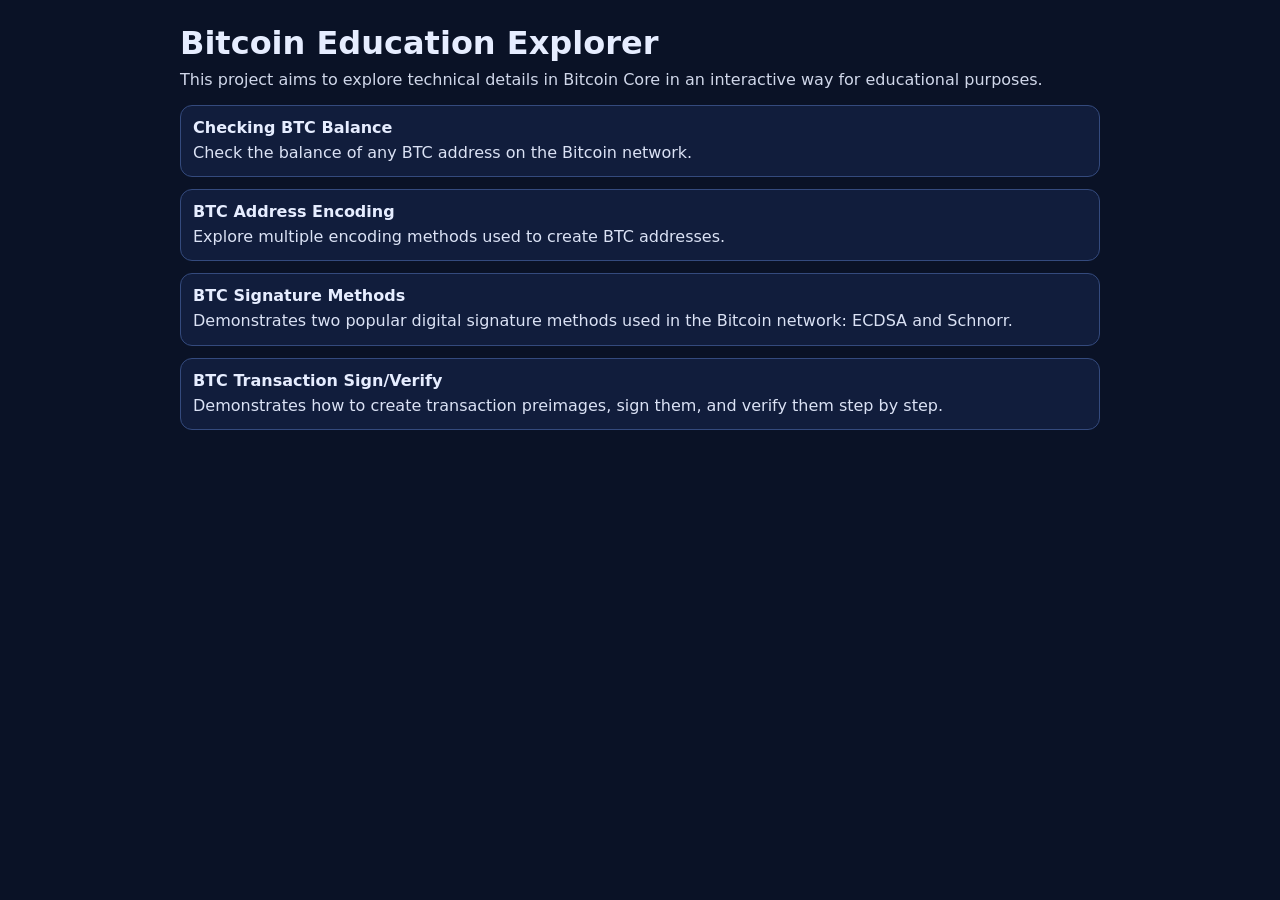
==== index.html @ 989a3546 "Revise Bitcoin education index" ====
<!doctype html>
<html lang="en">
  <head>
    <meta charset="UTF-8" />
    <meta name="viewport" content="width=device-width, initial-scale=1.0" />
    <title>Bitcoin Education Explorer</title>
    <style>
      :root {
        color-scheme: dark;
        font-family: ui-sans-serif, system-ui, -apple-system, Segoe UI, Roboto, Arial, sans-serif;
      }
      body {
        margin: 0;
        background: #0a1226;
        color: #e6edff;
      }
      main {
        max-width: 920px;
        margin: 0 auto;
        padding: 24px 16px 48px;
      }
      h1 {
        margin: 0 0 8px;
      }
      p {
        margin: 0 0 16px;
        opacity: 0.9;
      }
      .grid {
        display: grid;
        gap: 12px;
      }
      a.card {
        display: block;
        border: 1px solid #344a7d;
        border-radius: 12px;
        background: #111d3c;
        padding: 12px;
        color: #e6edff;
        text-decoration: none;
      }
      a.card:hover {
        border-color: #5f80cc;
        background: #16264f;
      }
      .title {
        font-weight: 700;
        margin-bottom: 4px;
      }
      .desc {
        line-height: 1.45;
        opacity: 0.95;
      }
    </style>
  </head>
  <body>
    <main>
      <h1>Bitcoin Education Explorer</h1>
      <p>This project aims to explore technical details in Bitcoin Core in an interactive way for educational purposes.</p>
      <section class="grid">
        <a class="card" href="./btc-balance.html">
          <div class="title">Checking BTC Balance</div>
          <div class="desc">Check the balance of any BTC address on the Bitcoin network.</div>
        </a>
        <a class="card" href="./btc-address-encoding.html">
          <div class="title">BTC Address Encoding</div>
          <div class="desc">Explore multiple encoding methods used to create BTC addresses.</div>
        </a>
        <a class="card" href="./btc-signature-lab/index.html">
          <div class="title">BTC Signature Methods</div>
          <div class="desc">Demonstrates two popular digital signature methods used in the Bitcoin network: ECDSA and Schnorr.</div>
        </a>
        <a class="card" href="./btc-transactions/index.html">
          <div class="title">BTC Transaction Sign/Verify</div>
          <div class="desc">Demonstrates how to create transaction preimages, sign them, and verify them step by step.</div>
        </a>
      </section>
    </main>
  </body>
</html>
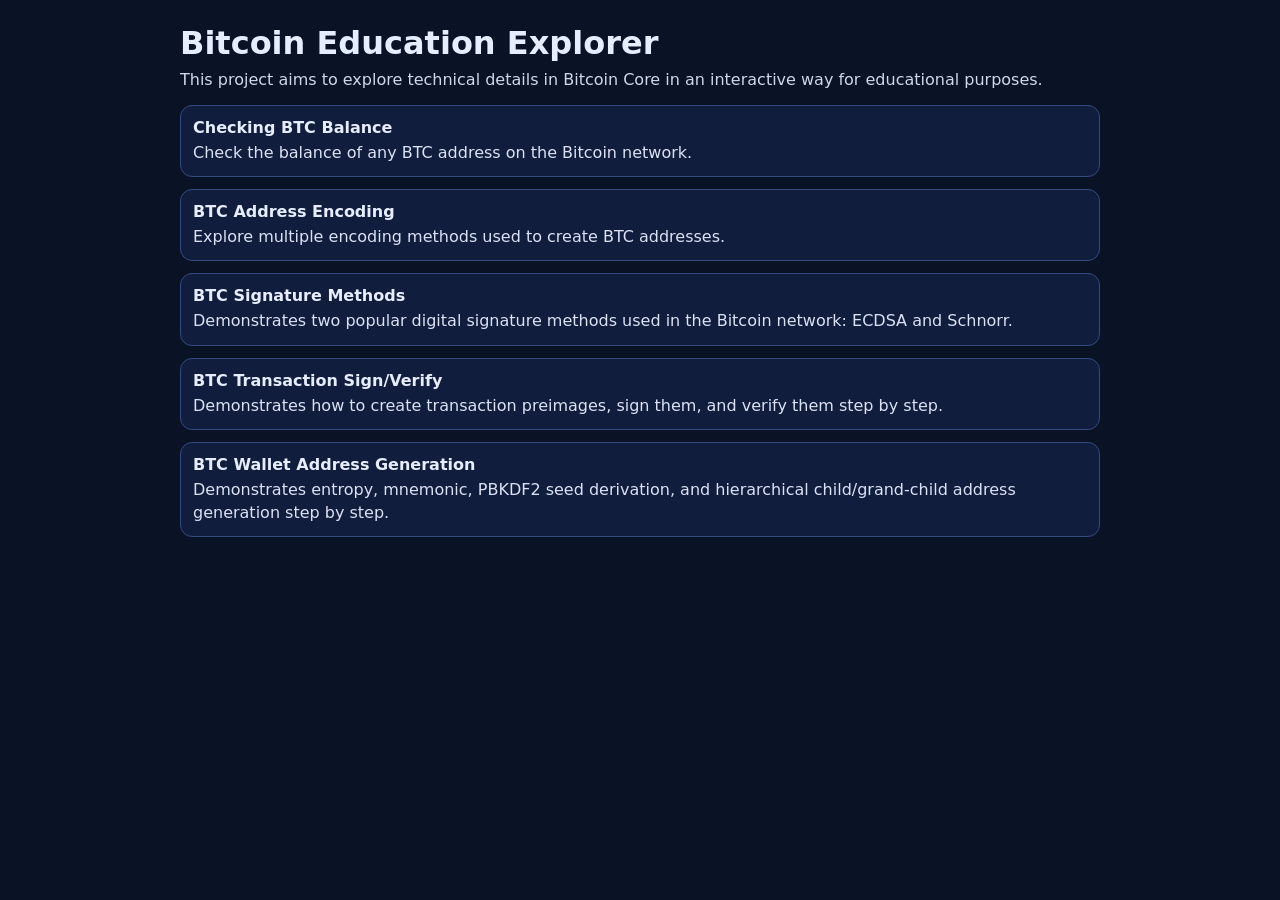
==== commit e16d416b: "Update wallet tutorial steps" ====
--- a/index.html
+++ b/index.html
@@ -74,6 +74,10 @@
           <div class="title">BTC Transaction Sign/Verify</div>
           <div class="desc">Demonstrates how to create transaction preimages, sign them, and verify them step by step.</div>
         </a>
+        <a class="card" href="./btc-wallet-generation.html">
+          <div class="title">BTC Wallet Address Generation</div>
+          <div class="desc">Demonstrates entropy, mnemonic, PBKDF2 seed derivation, and hierarchical child/grand-child address generation step by step.</div>
+        </a>
       </section>
     </main>
   </body>
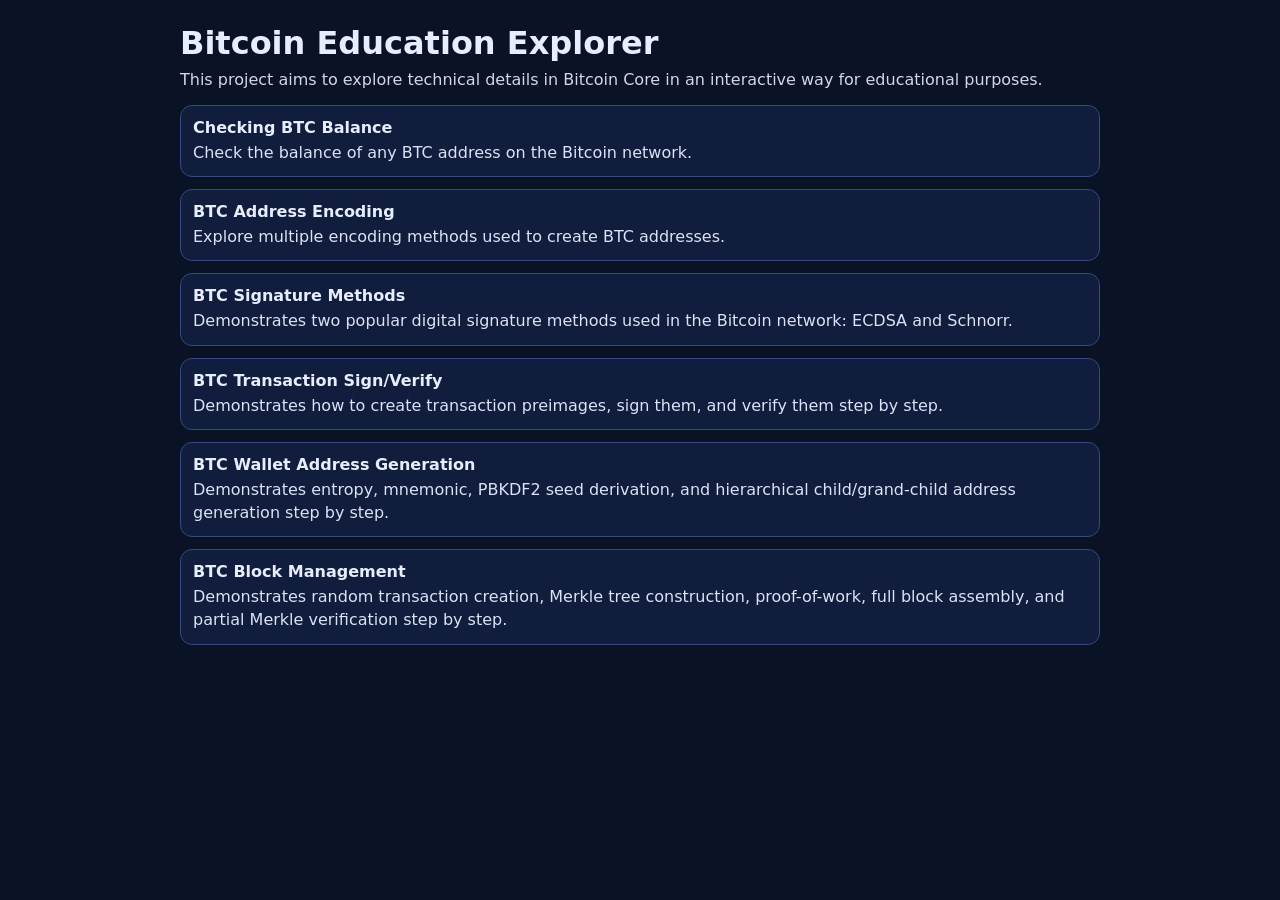
==== commit ceb36faa: "Clarify Merkle trace and fix button" ====
--- a/index.html
+++ b/index.html
@@ -78,6 +78,10 @@
           <div class="title">BTC Wallet Address Generation</div>
           <div class="desc">Demonstrates entropy, mnemonic, PBKDF2 seed derivation, and hierarchical child/grand-child address generation step by step.</div>
         </a>
+        <a class="card" href="./btc-block-management.html">
+          <div class="title">BTC Block Management</div>
+          <div class="desc">Demonstrates random transaction creation, Merkle tree construction, proof-of-work, full block assembly, and partial Merkle verification step by step.</div>
+        </a>
       </section>
     </main>
   </body>
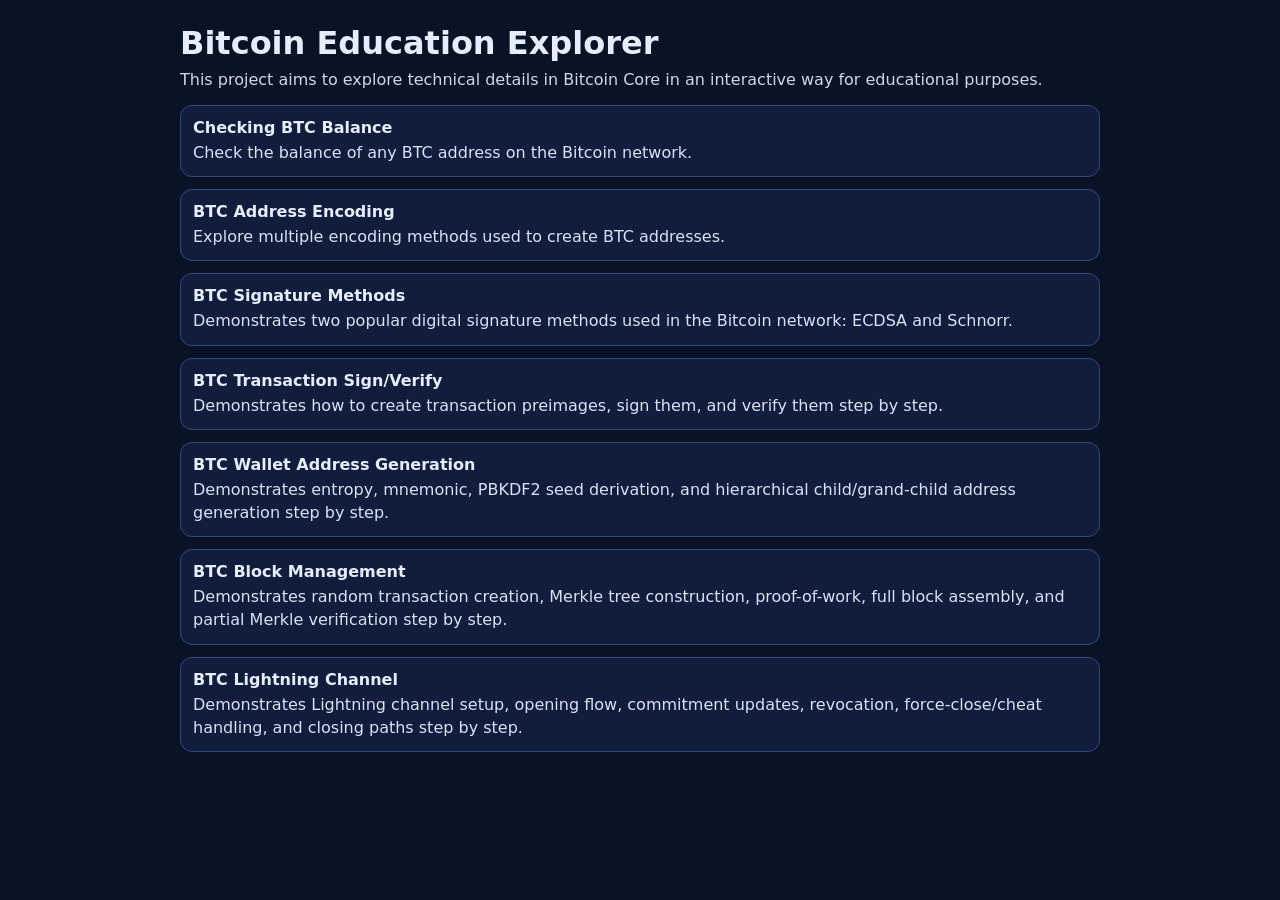
==== commit 12d2ca99: "Clarify witness steps and records" ====
--- a/index.html
+++ b/index.html
@@ -82,6 +82,10 @@
           <div class="title">BTC Block Management</div>
           <div class="desc">Demonstrates random transaction creation, Merkle tree construction, proof-of-work, full block assembly, and partial Merkle verification step by step.</div>
         </a>
+        <a class="card" href="./btc-lightning-channel.html">
+          <div class="title">BTC Lightning Channel</div>
+          <div class="desc">Demonstrates Lightning channel setup, opening flow, commitment updates, revocation, force-close/cheat handling, and closing paths step by step.</div>
+        </a>
       </section>
     </main>
   </body>
